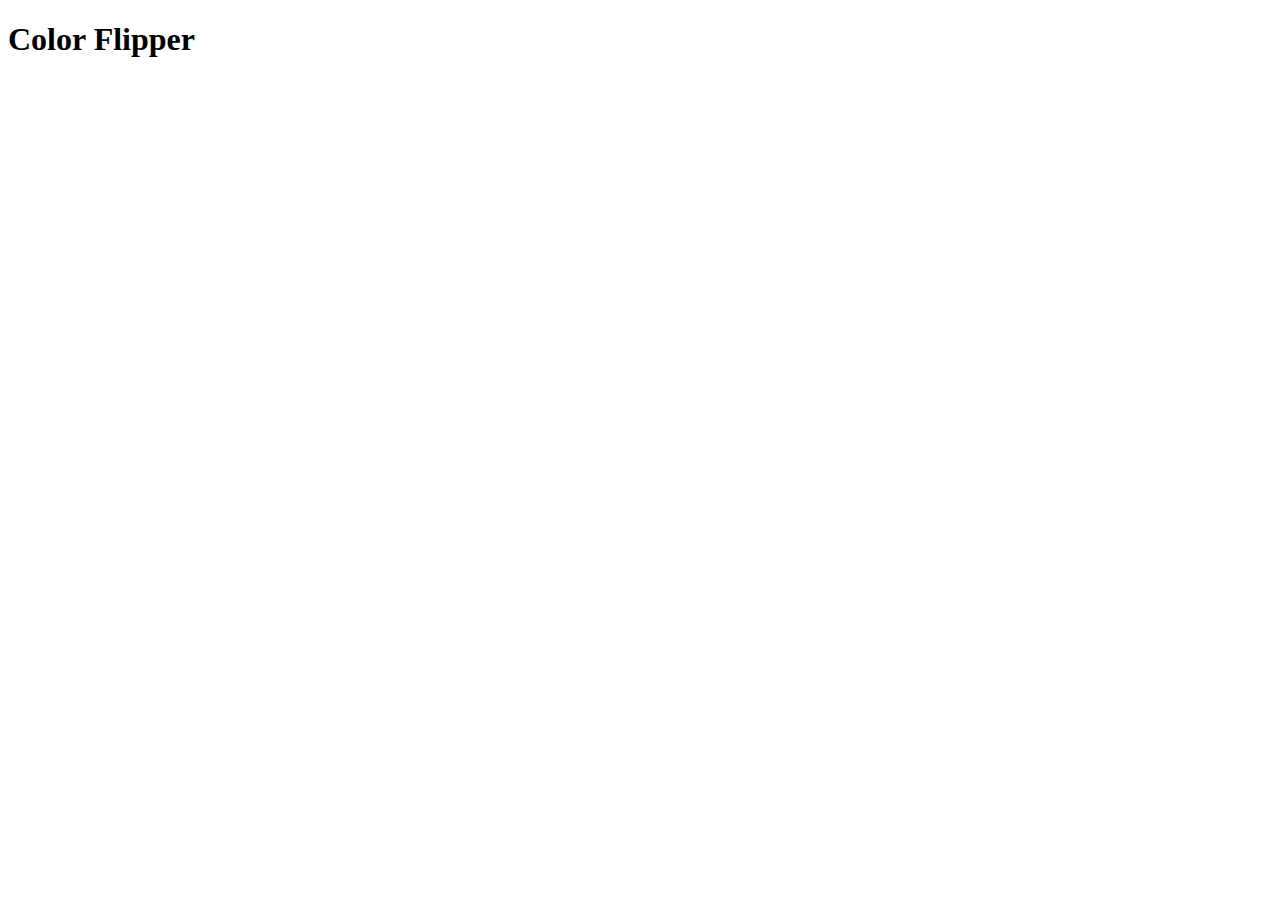
==== index.html @ 39690ee9 "updated index.html" ====
<!DOCTYPE html> 
<html lang="en">
    <head>
        <meta charset="UTF=-8">
        <meta name="viewport" content="width=device-width, initial-scale=1.0">
        <meta name="author" content="DeAsiah Blackman">
        <meta name="description" content="Javascript Project: learn to create a color flipper.">
        <title>Color Flipper || Simple</title>
        <!--Styles-->
        <link rel="stylesheet" href="styles.css">
    </head>
    <body>
       <h1>Color Flipper</h1> 
       <!--javascript-->
       <script src="app.js"></script>
    </body>
</html>
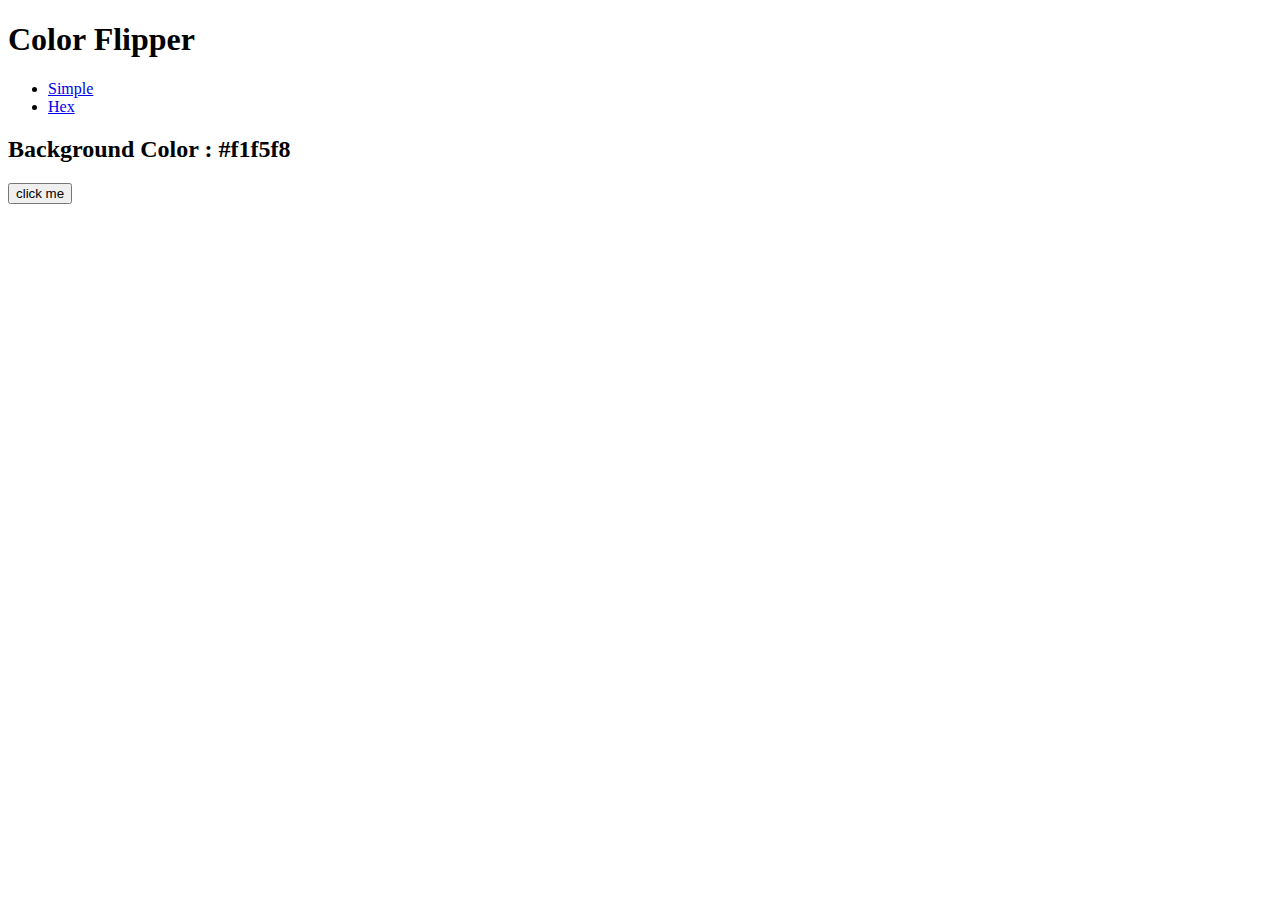
==== commit 84ca7528: "updated index.html" ====
--- a/index.html
+++ b/index.html
@@ -10,7 +10,27 @@
         <link rel="stylesheet" href="styles.css">
     </head>
     <body>
-       <h1>Color Flipper</h1> 
+        <nav>
+            <div class="nav-center">
+                <h1>Color Flipper</h1>
+                <ul class="nav-links">
+                    <li>
+                        <a href="index.html">Simple</a>
+                    </li>
+                    <li>
+                        <a href="hex.html">Hex</a>
+                    </li>
+                </ul>
+            </div> 
+        </nav>
+        <main>
+            <div class="container">
+                <h2>Background Color : <span class="color">
+                    #f1f5f8
+                </span></h2>
+                <button class="btn btn-hero" id="btn">click me</button>
+            </div>
+        </main>
        <!--javascript-->
        <script src="app.js"></script>
     </body>
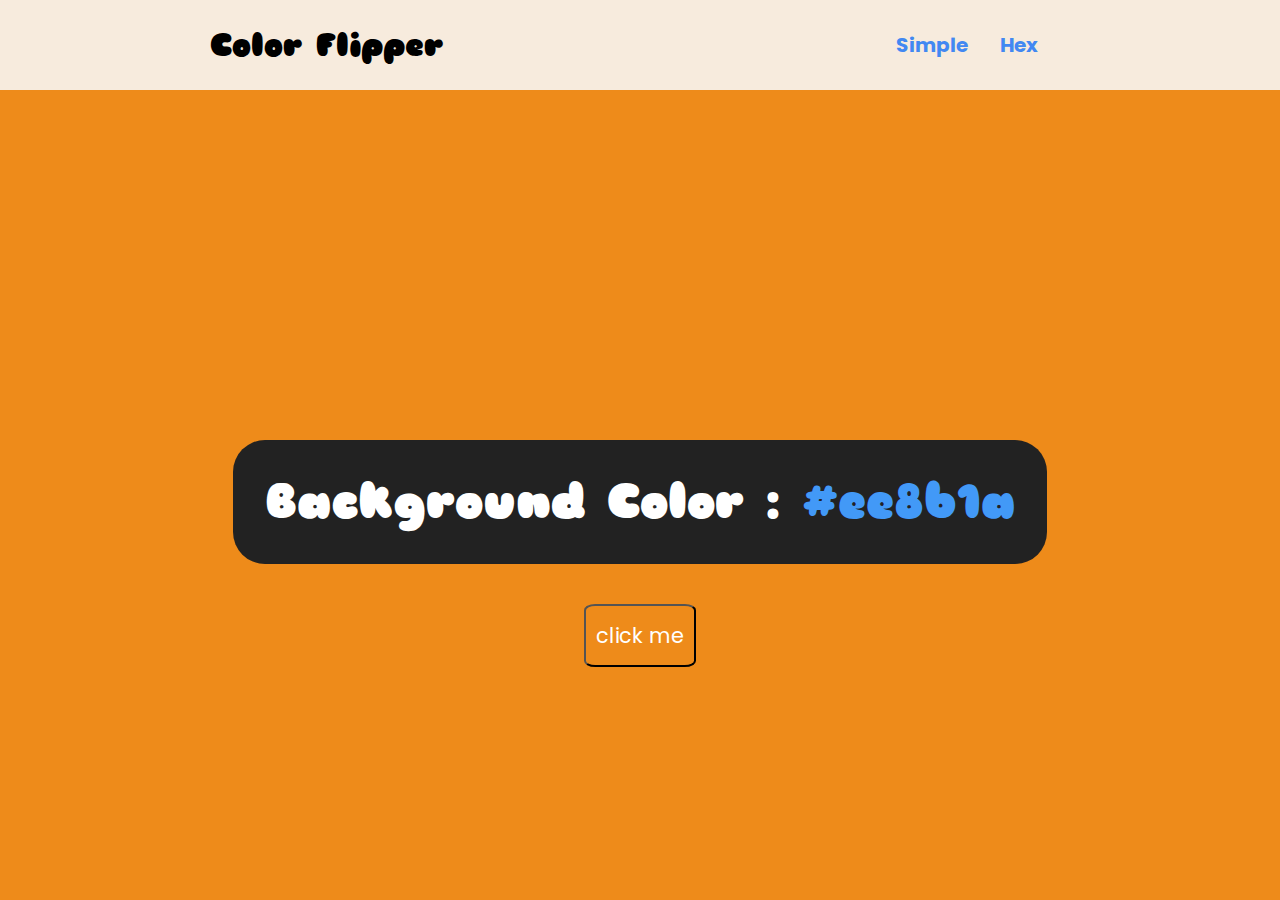
==== commit 516ab682: "update html, css, and js files" ====
--- a/index.html
+++ b/index.html
@@ -26,7 +26,7 @@
         <main>
             <div class="container">
                 <h2>Background Color : <span class="color">
-                    #f1f5f8
+                    #ee8b1a
                 </span></h2>
                 <button class="btn btn-hero" id="btn">click me</button>
             </div>
--- a/styles.css
+++ b/styles.css
@@ -0,0 +1,91 @@
+@import url('https://fonts.googleapis.com/css2?family=Sniglet:wght@800&display=swap');
+@import url('https://fonts.googleapis.com/css2?family=Poppins:ital,wght@0,100;0,200;0,300;0,400;0,500;0,600;0,700;0,800;0,900;1,100;1,200;1,300;1,400;1,500;1,600;1,700;1,800;1,900&family=Sniglet:wght@800&display=swap');
+
+
+body{
+    background: #ee8b1a;
+    margin: 0;
+}
+
+h1{
+    font-family: "Sniglet", system-ui;
+    font-weight: 800;
+    font-size: 2rem;
+    font-style: normal;
+}
+h2{
+    font-family: "Sniglet", system-ui;
+    font-weight: 800;
+    font-size: 3rem;
+    font-style: normal;
+    background: #222;
+    color: #ffffff;
+    padding: 2rem;
+    border-radius: 2rem;
+
+}
+.color{
+    color: rgb(66, 153, 247);
+}
+.nav-center{
+    display: flex;
+    flex-direction: row;
+    justify-content: space-around;
+    align-items: center;
+    background-color: rgb(247, 235, 221);
+    
+}
+ul, .btn-hero{
+    font-family: "Poppins", sans-serif;
+    font-weight: 400;
+    font-style: normal; 
+    padding: 14px 16px;
+}
+
+.nav-links li{
+    float: left;
+    font-size: 20px;  
+    font-weight: bold;
+    list-style-type: none;
+   
+}
+
+a{
+    text-decoration: none;
+    padding: 14px 16px; 
+    color: rgb(66, 136, 242);
+}
+
+a:hover{
+    color:#222;
+}
+
+main{
+    display: grid;
+    place-items: center;
+}
+.container{
+    position: absolute;
+    text-align: center;
+    top: 400px;
+}
+
+.btn-hero{
+    transform:uppercase;
+    color: #ffffff;
+    display: inline-block;
+    border-radius: 10%;
+    padding: 14px 10px;
+    background: transparent;
+    font-size: 1.3rem;
+    cursor: pointer;
+    transition: all 0.3s linear;
+}
+
+.btn-hero:hover{
+    background: #222;
+    color: #ffffff;
+}
+
+
+
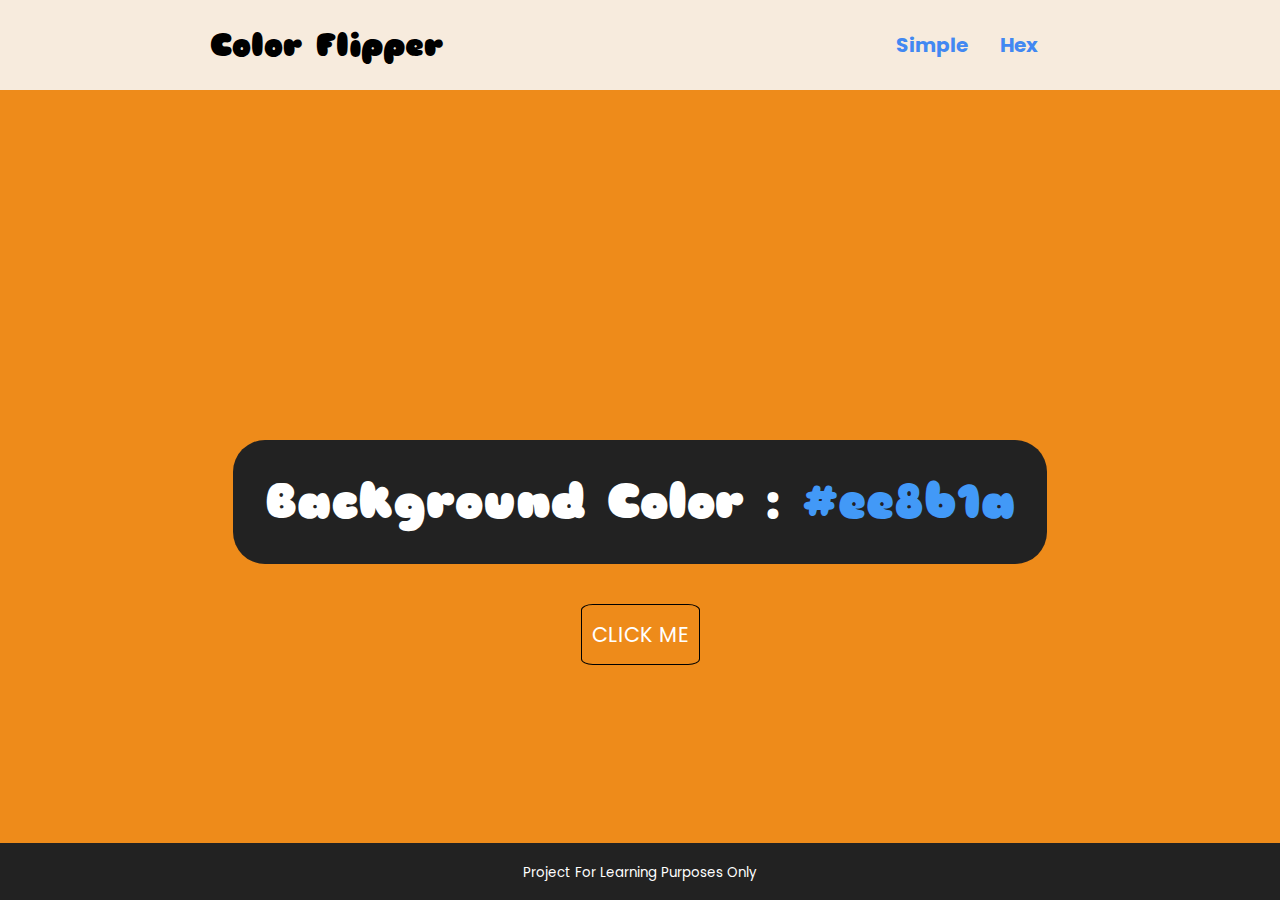
==== commit a81ce803: "update html, css, and js files" ====
--- a/index.html
+++ b/index.html
@@ -31,6 +31,7 @@
                 <button class="btn btn-hero" id="btn">click me</button>
             </div>
         </main>
+        <footer><p><small>Project For Learning Purposes Only</small></p></footer>
        <!--javascript-->
        <script src="app.js"></script>
     </body>
--- a/styles.css
+++ b/styles.css
@@ -22,8 +22,8 @@
     color: #ffffff;
     padding: 2rem;
     border-radius: 2rem;
+}
 
-}
 .color{
     color: rgb(66, 153, 247);
 }
@@ -32,9 +32,9 @@
     flex-direction: row;
     justify-content: space-around;
     align-items: center;
-    background-color: rgb(247, 235, 221);
-    
+    background-color: rgb(247, 235, 221);   
 }
+
 ul, .btn-hero{
     font-family: "Poppins", sans-serif;
     font-weight: 400;
@@ -46,8 +46,7 @@
     float: left;
     font-size: 20px;  
     font-weight: bold;
-    list-style-type: none;
-   
+    list-style-type: none;  
 }
 
 a{
@@ -71,7 +70,7 @@
 }
 
 .btn-hero{
-    transform:uppercase;
+    text-transform: uppercase;
     color: #ffffff;
     display: inline-block;
     border-radius: 10%;
@@ -80,11 +79,27 @@
     font-size: 1.3rem;
     cursor: pointer;
     transition: all 0.3s linear;
+    border: 1px solid black;
 }
 
 .btn-hero:hover{
     background: #222;
     color: #ffffff;
+    font-weight: bold;
+}
+footer{
+    text-align: center;
+    background: #222;
+    color: #ffffff;
+    position: absolute;
+    bottom:0;
+    width: 100%;
+}
+
+footer p{
+    font-family: "Poppins", sans-serif;
+    font-weight: 400;
+    font-style: normal; 
 }
 
 
